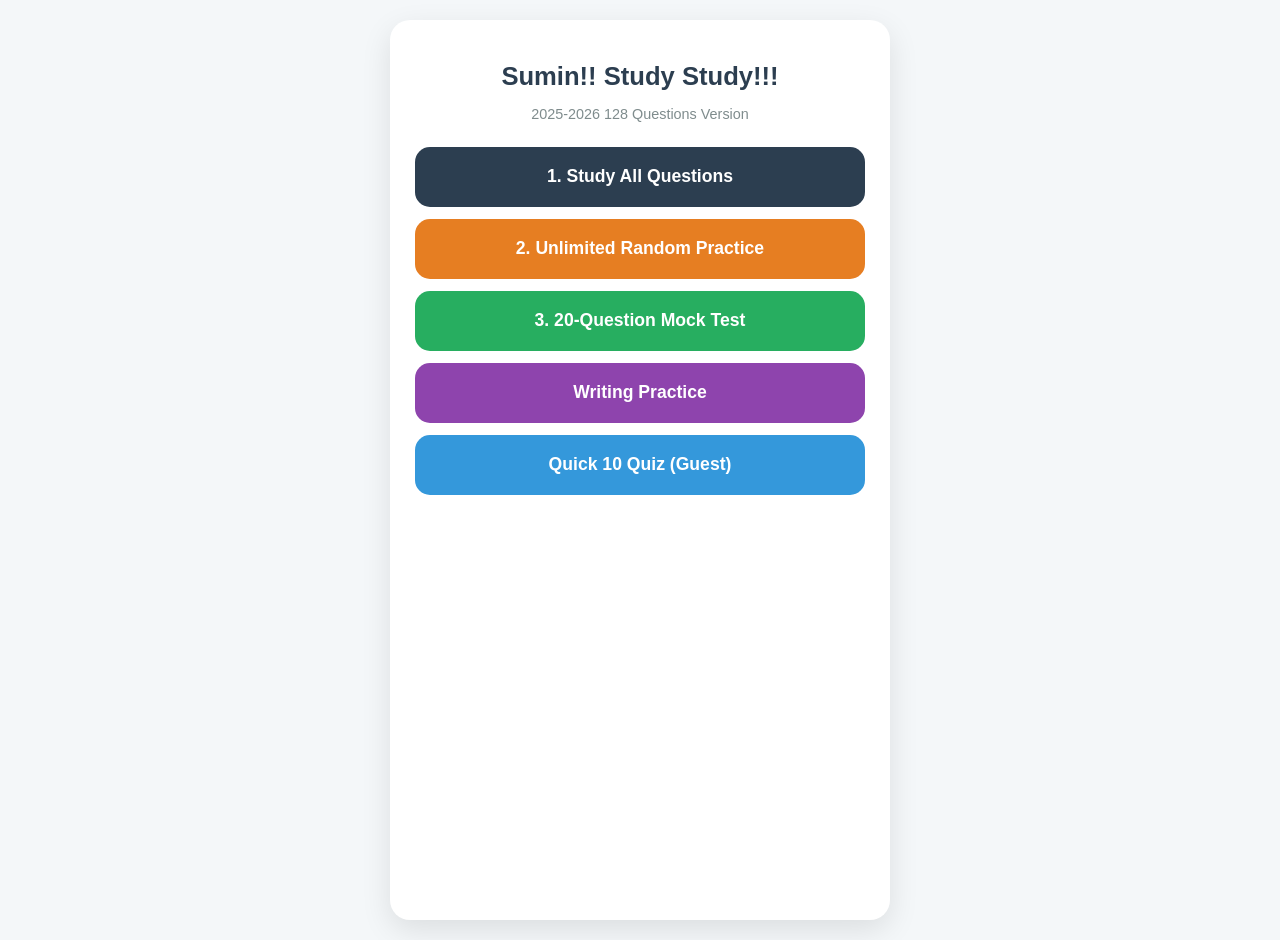
==== index.html @ ccbbf4f3 "Add files via upload" ====
<!DOCTYPE html>
<html lang="En">
<head>
    <meta charset="UTF-8">
    <meta name="viewport" content="width=device-width, initial-scale=1.0, maximum-scale=1.0, user-scalable=no">
    <title>Sumin!! Study Study!!!</title>
    <link rel="stylesheet" href="style.css">
</head>
<body>
    <div class="card">
        <h1>Sumin!! Study Study!!!</h1>
        <p class="subtitle">2025-2026 128 Questions Version</p>
        <div style="margin-top: 20px;">
            <a href="study_list.html" class="btn" style="background: var(--secondary); color: white;">1. Study All Questions</a>
            <a href="random_drill.html" class="btn" style="background: var(--accent); color: white;">2. Unlimited Random Practice</a>
            <a href="mock_exam.html" class="btn" style="background: var(--success); color: white;">3. 20-Question Mock Test</a>
            <a href="writing_test.html" class="btn" style="background: var(--writing); color: white;">Writing Practice</a>
            <a href="mock_exam_quick.html" class="btn" style="background: var(--primary); color: white;">Quick 10 Quiz (Guest)</a>
            
        </div>
    </div>
</body>
</html>
---- style.css ----
:root {
    --primary: #3498db; --secondary: #2c3e50; --success: #27ae60;
    --accent: #e67e22; --writing: #8e44ad; --bg: #f4f7f9; --white: #ffffff;
}

body {
    font-family: -apple-system, BlinkMacSystemFont, "Segoe UI", Roboto, sans-serif;
    background-color: var(--bg); margin: 0; padding: 20px;
    display: flex; justify-content: center; min-height: 100vh;
}

.card {
    width: 100%; max-width: 500px; background: var(--white);
    padding: 25px; border-radius: 20px; box-shadow: 0 10px 30px rgba(0,0,0,0.1);
    box-sizing: border-box; animation: fadeIn 0.5s ease-in;
}

@keyframes fadeIn { from { opacity: 0; transform: translateY(10px); } to { opacity: 1; transform: translateY(0); } }

h1 { font-size: 1.6rem; color: var(--secondary); text-align: center; margin-bottom: 5px; }
.subtitle { text-align: center; color: #7f8c8d; font-size: 0.9rem; margin-bottom: 25px; }

.btn {
    width: 100%; min-height: 60px; border: none; border-radius: 15px;
    font-size: 1.1rem; font-weight: bold; cursor: pointer;
    display: flex; align-items: center; justify-content: center;
    text-decoration: none; margin-bottom: 12px; transition: 0.2s;
}
.btn:active { transform: scale(0.97); }

input[type="text"] {
    width: 100%; padding: 18px; font-size: 16px; border: 2px solid #eee;
    border-radius: 12px; box-sizing: border-box; margin: 15px 0; text-align: center;
}
input[type="text"]:focus { border-color: var(--primary); outline: none; }

.q-item { border-bottom: 1px solid #f0f0f0; padding: 15px 0; }
.question { font-weight: 700; color: #34495e; display: block; margin-bottom: 6px; }
.answer-text { color: var(--success); font-weight: 500; font-size: 0.95rem; }
.back-link { display: block; text-align: center; margin-top: 20px; color: #bdc3c7; text-decoration: none; }
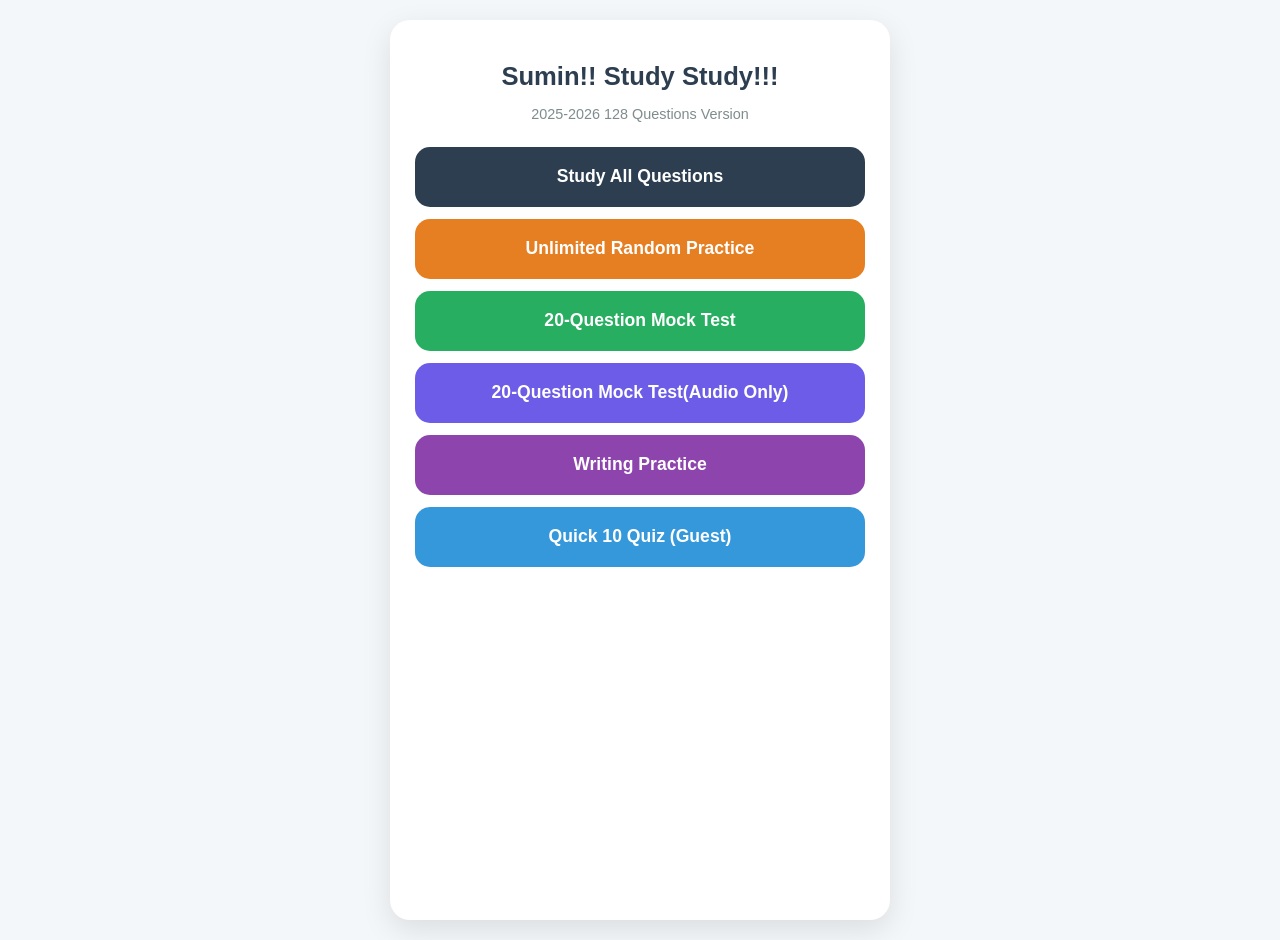
==== commit d69cf041: "Add files via upload" ====
--- a/index.html
+++ b/index.html
@@ -11,9 +11,10 @@
         <h1>Sumin!! Study Study!!!</h1>
         <p class="subtitle">2025-2026 128 Questions Version</p>
         <div style="margin-top: 20px;">
-            <a href="study_list.html" class="btn" style="background: var(--secondary); color: white;">1. Study All Questions</a>
-            <a href="random_drill.html" class="btn" style="background: var(--accent); color: white;">2. Unlimited Random Practice</a>
-            <a href="mock_exam.html" class="btn" style="background: var(--success); color: white;">3. 20-Question Mock Test</a>
+            <a href="study_list.html" class="btn" style="background: var(--secondary); color: white;">Study All Questions</a>
+            <a href="random_drill.html" class="btn" style="background: var(--accent); color: white;">Unlimited Random Practice</a>
+            <a href="mock_exam.html" class="btn" style="background: var(--success); color: white;">20-Question Mock Test</a>
+            <a href="listening_test.html" class="btn" style="background: #6c5ce7; color: white;">20-Question Mock Test(Audio Only)</a>
             <a href="writing_test.html" class="btn" style="background: var(--writing); color: white;">Writing Practice</a>
             <a href="mock_exam_quick.html" class="btn" style="background: var(--primary); color: white;">Quick 10 Quiz (Guest)</a>
             
